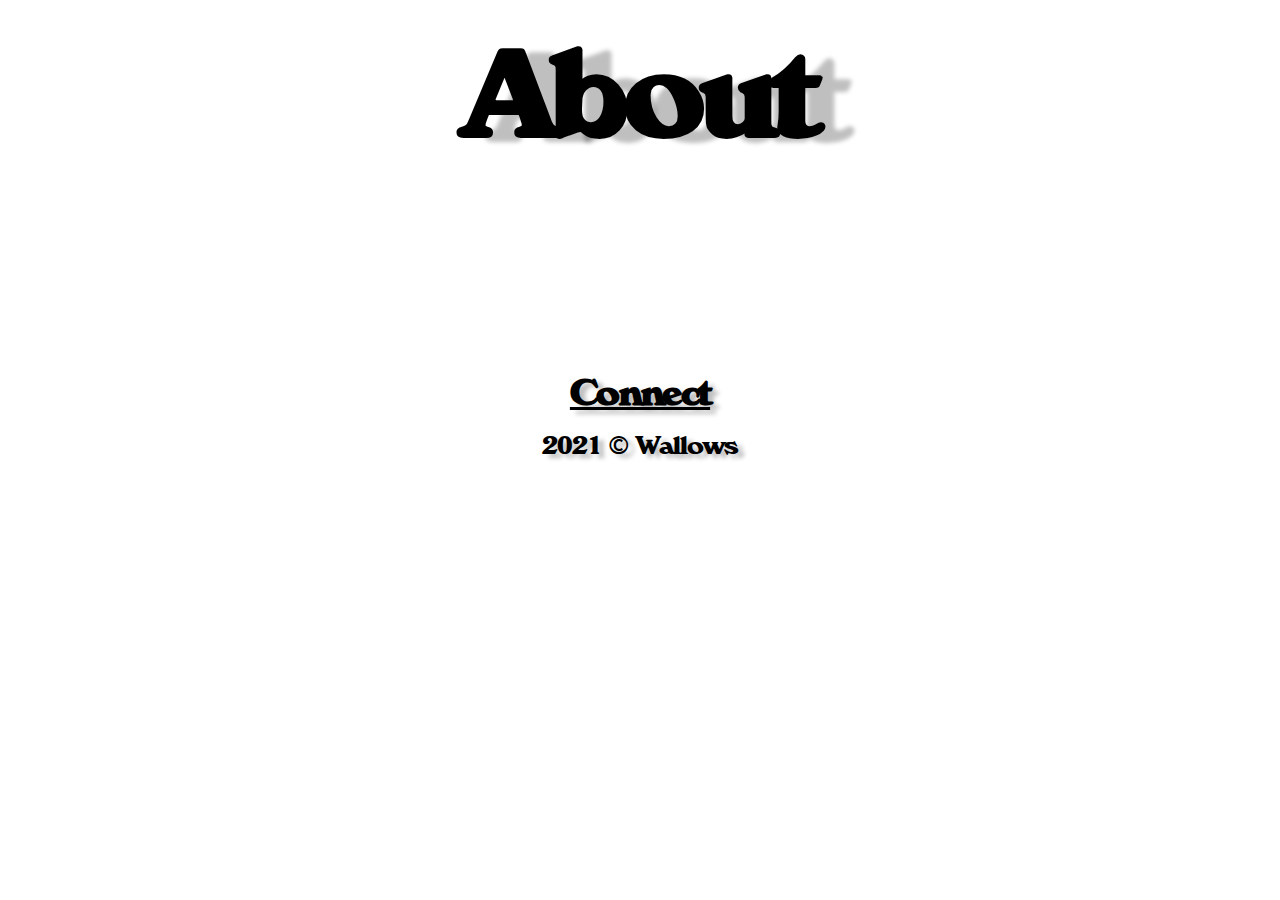
==== pages/about.html @ edcb609e "basic template" ====
<!DOCTYPE html>
<html>
    <head>
        <title>Wallows | About</title>
        <meta name="viewport" content="width=device-width, initial-scale=1.0">
        <link rel="stylesheet" href="../css/styles.css">
    </head>
    <body>
        <div id="home-div">
            <h1 class="title">About</h1>
        </div>

        <br>
        <h2 id="connect">Connect</h2>
        <footer>2021 © Wallows</footer>
    </body>
</html>
---- css/styles.css ----
/* Website's Font */
@font-face {
    font-family: "Verona Bold";
    src: url('../css/fonts/Verona-Bold.ttf');
}

body {
    font-family: "Verona Bold";
    color: black;
}

html {
    background-image: url("../img/grain.jpg");
    background-size: cover;
}

#home-div {
    margin-top: -64.8px;
}

.title {
    font-size: 120px;
    line-height: 277px;
    text-align: center;
    margin-top: 1.5%;
    letter-spacing: -0.04em;

    text-shadow: 29px 4px 4px rgba(0, 0, 0, 0.25);
}

/* Carousel */

.carousel {
    position: relative;
    width: 500px;
    height: 400px;
    margin: 0 auto;
    margin-top: -10.5%;
}

.carousel__image {
    width: 500px;
    height: 400px;
    object-fit: contain;
}

.carousel__track-container {
    height: 100%;
    position: relative;
    overflow: hidden;
}

.carousel__track {
    padding: 0;
    margin: 0;
    list-style: none;
    position: relative;
    height: 100%;
    transition: transform 250ms ease-in;
}

.carousel__slide {
    position: absolute;
    top: 0;
    bottom: 0;
    width: 100%;
}

.carousel__button {
    position: absolute;
    top: 50%;
    transform: translateY(-50%);
    background: transparent;
    border: 0;
    opacity: 0.3;
    cursor: pointer;
}

.carousel__button:hover {
    opacity: 1;
}

.carousel__button--left {
    left: -70px;
}

.carousel__button--right {
    right: -70px;
}

.carousel__button img {
    width: 50px;
}

.carousel__nav {
    display: flex;
    justify-content: center;
    padding: 10px 0;
}

.carousel__indicator {
    border: 0;
    border-radius: 50%;
    width: 15px;
    height: 15px;
    background: rgba(256, 256, 256, 0.5);
    margin: 0 15px;
    cursor: pointer;
    margin-top: -3%;
}

.carousel__indicator.current-slide {
    background: rgba(0,0,0,0.75);
}

.is-hidden {
    display: none;
}

#connect {
    font-size: 35px;
    line-height: 63px;
    text-align: center;
    margin-bottom: -0.3%;
    letter-spacing: -0.04em;
    text-decoration: underline;

    text-shadow: 6px 4px 4px rgba(0, 0, 0, 0.25);
}

#connect:hover {
    opacity: 0.5;
    text-decoration: none;
}

footer {
    font-size: 25px;
    line-height: 50px;
    text-align: center;
    letter-spacing: -0.04em;

    text-shadow: 6px 4px 4px rgba(0, 0, 0, 0.25);
}

/* 2x2 Grid Layout */

.albums {
    height: 400px;
    width: 400px;
    padding: 20px;
    display: block;
    margin-left: 280px;
    border-radius: 35px;
    cursor: pointer;
    margin-top: -50px;
}

.album-grid {
    height: 1100px;
    display: grid;
    grid-template-columns: 500px 500px;
    grid-row: auto auto;
    grid-column-gap: 10px;
}

/* Overlay */

.remote {
    position: relative;
    width: 400px;
}

.remote-overlay {
    position: absolute;
    top: 0;
    left: 330px;
    width: 300px;
    height: 300px;
    background: rgba(256, 256, 256, 0.9);
    color: black;
    border-radius: 35px;
    padding: 20px;
    display: flex;
    flex-direction: column;
    align-items: center;
    justify-content: center;
    opacity: 0;
    cursor: pointer;
    transition: opacity 0.25s;
}

.remote-overlay > * {
    transform: translateY(20px);
    transition: transform 0.25s;
}

.remote-overlay:hover {
    opacity: 1;  
}

.remote-overlay:hover > * {
    transform: translateY(0);
}

.remote-title {
    font-size: 2em;
}

.remote-description {
    font-size: 1em;
    margin-top: 0.25em;
}

#listen {
    color: black;
}

#listen:hover {
    opacity: 0.5;
    text-decoration: none;
}

.nh {
    position: relative;
    width: 400px;
}

.nh-overlay {
    position: absolute;
    top: 0;
    left: 330px;
    width: 300px;
    height: 300px;
    background: rgba(256, 256, 256, 0.9);
    color: black;
    border-radius: 35px;
    padding: 20px;
    display: flex;
    flex-direction: column;
    align-items: center;
    justify-content: center;
    opacity: 0;
    cursor: pointer;
    transition: opacity 0.25s;
}

.nh-overlay > * {
    transform: translateY(20px);
    transition: transform 0.25s;
}

.nh-overlay:hover {
    opacity: 1;  
}

.nh-overlay:hover > * {
    transform: translateY(0);
}

.nh-title {
    font-size: 2em;
}

.nh-description {
    font-size: 1em;
    margin-top: 0.25em;
}

.spring {
    position: relative;
    width: 400px;
}

.spring-overlay {
    position: absolute;
    top: 0;
    left: 330px;
    width: 300px;
    height: 300px;
    background: rgba(256, 256, 256, 0.9);
    color: black;
    border-radius: 35px;
    padding: 20px;
    display: flex;
    flex-direction: column;
    align-items: center;
    justify-content: center;
    opacity: 0;
    cursor: pointer;
    transition: opacity 0.25s;
}

.spring-overlay > * {
    transform: translateY(20px);
    transition: transform 0.25s;
}

.spring-overlay:hover {
    opacity: 1;  
}

.spring-overlay:hover > * {
    transform: translateY(0);
}

.spring-title {
    font-size: 2em;
}

.spring-description {
    font-size: 1em;
    margin-top: 0.25em;
}

.narwhals {
    position: relative;
    width: 400px;
}

.narwhals-overlay {
    position: absolute;
    top: 0;
    left: 330px;
    width: 300px;
    height: 300px;
    background: rgba(256, 256, 256, 0.9);
    color: black;
    border-radius: 35px;
    padding: 20px;
    display: flex;
    flex-direction: column;
    align-items: center;
    justify-content: center;
    opacity: 0;
    cursor: pointer;
    transition: opacity 0.25s;
}

.narwhals-overlay > * {
    transform: translateY(20px);
    transition: transform 0.25s;
}

.narwhals-overlay:hover {
    opacity: 1;  
}

.narwhals-overlay:hover > * {
    transform: translateY(0);
}

.narwhals-title {
    font-size: 2em;
}

.narwhals-description {
    font-size: 1em;
    margin-top: 0.25em;
}
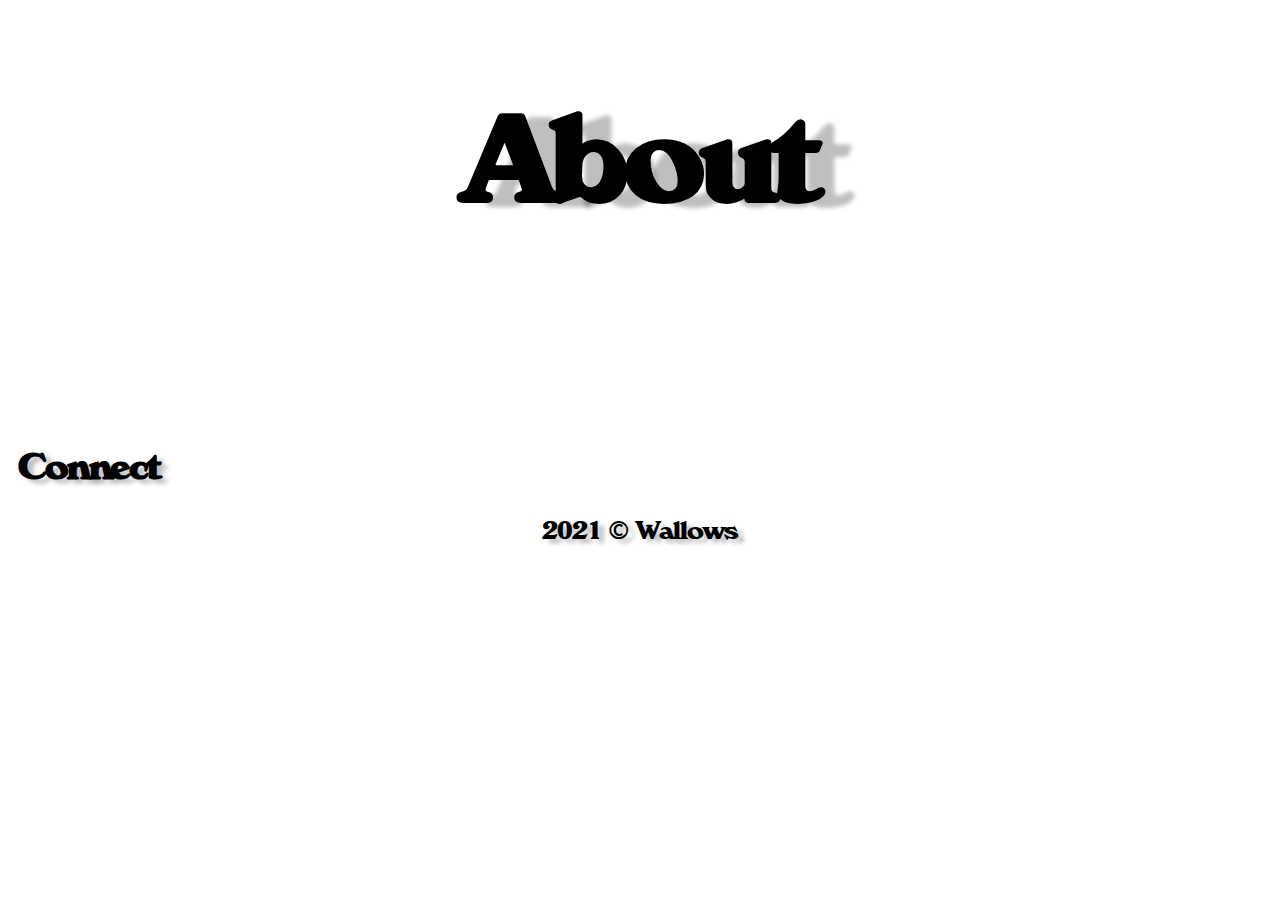
==== commit 7e8c3bf3: "link to home" ====
--- a/pages/about.html
+++ b/pages/about.html
@@ -6,9 +6,8 @@
         <link rel="stylesheet" href="../css/styles.css">
     </head>
     <body>
-        <div id="home-div">
-            <h1 class="title">About</h1>
-        </div>
+        <h1 class="title">About</h1>
+        <a href="../index.html"><button class="home">Home</button></a>
 
         <br>
         <h2 id="connect">Connect</h2>
--- a/css/styles.css
+++ b/css/styles.css
@@ -26,6 +26,34 @@
     letter-spacing: -0.04em;
 
     text-shadow: 29px 4px 4px rgba(0, 0, 0, 0.25);
+}
+
+.home {
+    position: absolute;
+    width: 147px;
+    height: 63px;
+    left: 1300px;
+    top: 58px;
+
+    font-family: "Verona Bold";
+    font-size: 50px;
+    line-height: 63px;
+    letter-spacing: -0.04em;
+
+    background: transparent;
+    border: none;
+
+    color: #000000;
+
+    text-shadow: 6px 4px 4px rgba(0, 0, 0, 0.25);
+
+    cursor: pointer;
+    text-decoration: none;
+}
+
+.home:hover {
+    opacity: 0.6;
+    text-decoration: underline;
 }
 
 /* Carousel */
@@ -120,17 +148,82 @@
 #connect {
     font-size: 35px;
     line-height: 63px;
-    text-align: center;
+    padding: 10px;
+    display: block;
+    margin-left: auto;
+    margin-right: auto;
     margin-bottom: -0.3%;
     letter-spacing: -0.04em;
+    text-decoration: none;
+    background: transparent;
+    border: none;
+    cursor: pointer;
+    font-family: "Verona Bold";
+
+    text-shadow: 6px 4px 4px rgba(0, 0, 0, 0.25);
+}
+
+#connect:hover {
+    opacity: 0.6;
     text-decoration: underline;
-
-    text-shadow: 6px 4px 4px rgba(0, 0, 0, 0.25);
-}
-
-#connect:hover {
-    opacity: 0.5;
-    text-decoration: none;
+    cursor: pointer;
+}
+
+#connect_overlay {
+    position: fixed; /* Sit on top of the page content */
+    display: none; /* Hidden by default */
+    width: 50%;
+    height: 75%; 
+    top: 10%;
+    left:25%;
+    right: 0;
+    bottom: 0;
+    z-index: 2;
+    border-radius: 35px;
+    border: 2px solid black;
+    background-color: rgba(256,256,256,1);
+    cursor: pointer; /* Add a pointer on hover */
+}
+
+#connect-overlay-text {
+    position: absolute;
+    font-size: 30px;
+    color: black;
+    text-align: center;
+    top: 20%;
+    left: 0;
+}
+
+#email {
+    border-radius: 35px;
+    border: 2px solid black;
+    height: 25px;
+    width: 220px;
+    padding: 7px;
+    font-size: 20px;
+    font-family: "Verona Bold";
+}
+
+ul {
+    list-style-type: none;
+    display: flex;
+    flex-direction: row;
+    align-items: center;
+    justify-content: center;
+}
+
+.connect-socials {
+    width: 40px;
+    height: 40px;
+}
+
+#soundcloud {
+    width: 50px;
+    height: 50px;
+}
+
+li {
+    margin-right: 10px;
 }
 
 footer {
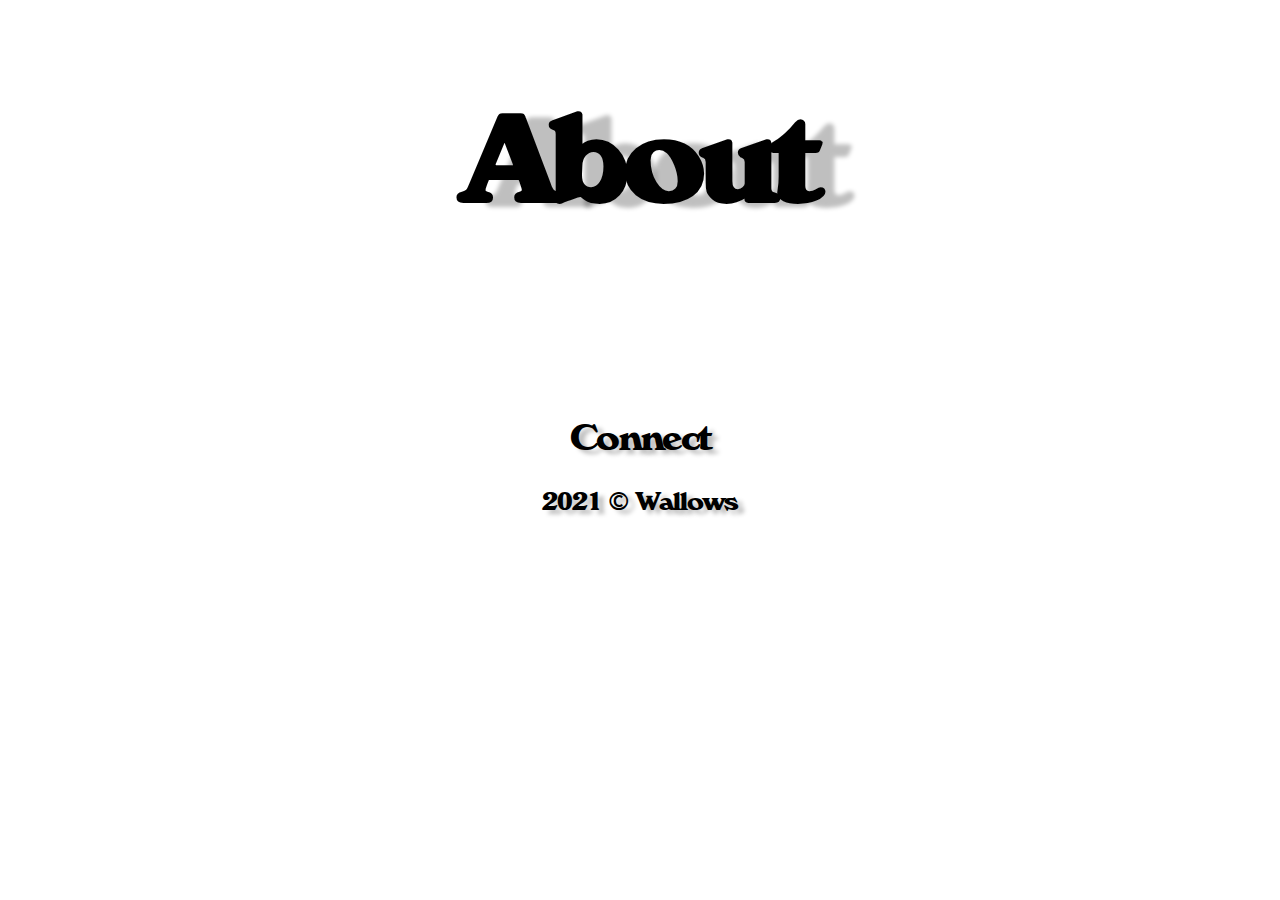
==== commit 93f71818: "footer and connect" ====
--- a/pages/about.html
+++ b/pages/about.html
@@ -10,7 +10,9 @@
         <a href="../index.html"><button class="home">Home</button></a>
 
         <br>
-        <h2 id="connect">Connect</h2>
+        <div>
+            <button id="connect" onclick="on()">Connect</button>
+        </div>
         <footer>2021 © Wallows</footer>
     </body>
 </html>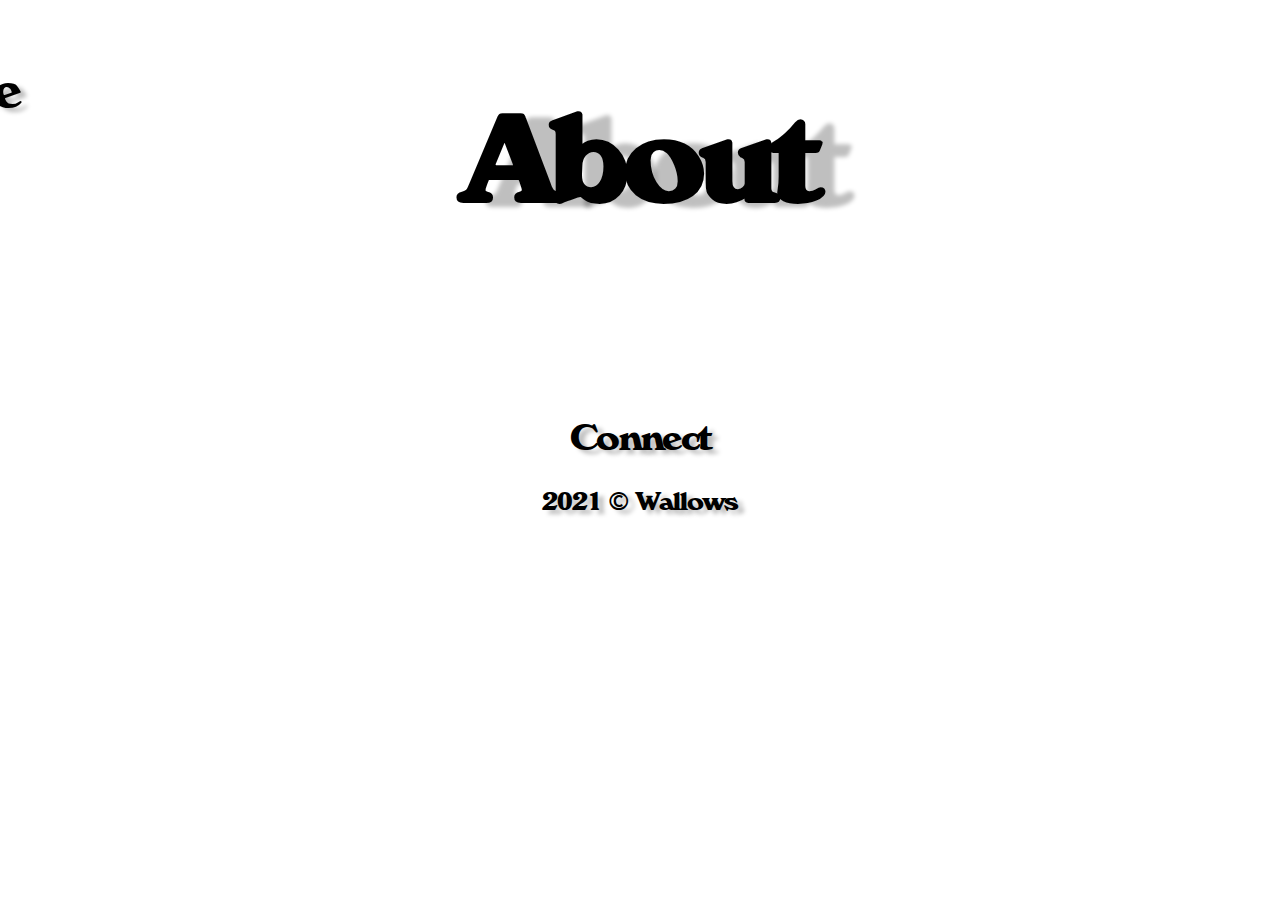
==== commit 987be2b2: "explore menu" ====
--- a/pages/about.html
+++ b/pages/about.html
@@ -6,13 +6,40 @@
         <link rel="stylesheet" href="../css/styles.css">
     </head>
     <body>
+        <div class="explore">
+            <span>Explore</span>
+            <div class="explore-content">
+                <a href="./about.html">About</a>
+                <a href="./discography.html">Discography</a>
+                <a href="https://wallowsmusic.store/">Merch</a>
+                <a href="./tour.html">Tour</a>
+            </div>
+        </div>
         <h1 class="title">About</h1>
         <a href="../index.html"><button class="home">Home</button></a>
 
         <br>
+        <div id="connect_overlay" onclick="off()">
+            <div id="connect-overlay-text">
+                <p>Subscribe to be the first to know the latest Wallows news!</p>
+                <input type="email" id="email" placeholder="Email Address">
+                <p>Get Text Updates!<br><u>+1 747 223 6014</u></p>
+                <ul id="socials">
+                    <li><a><img class="connect-socials" src="../img/tiktok.png"></a></li>
+                    <li><a><img class="connect-socials" src="../img/instagram.png"></a></li>
+                    <li><a><img class="connect-socials" src="../img/facebook.png"></a></li>
+                    <li><a><img class="connect-socials" src="../img/twitter.png"></a></li>
+                    <li><a><img class="connect-socials" src="../img/spotify.png"></a></li>
+                    <li><a><img class="connect-socials" id="soundcloud" src="../img/soundcloud.png"></a></li>
+                    <li><a><img class="connect-socials" src="../img/youtube.png"></a></li>
+                    <li><a><img class="connect-socials" src="../img/apple.png"></a></li>
+                </ul>
+            </div>
+        </div>
         <div>
             <button id="connect" onclick="on()">Connect</button>
         </div>
         <footer>2021 © Wallows</footer>
+        <script src="../js/connect.js"></script>
     </body>
 </html>--- a/css/styles.css
+++ b/css/styles.css
@@ -54,6 +54,51 @@
 .home:hover {
     opacity: 0.6;
     text-decoration: underline;
+}
+
+.explore {
+    position: absolute;
+    width: 147px;
+    height: 63px;
+    right: 1300px;
+    top: 58px;
+
+    font-family: "Verona Bold";
+    font-size: 50px;
+    line-height: 63px;
+    letter-spacing: -0.04em;
+
+    background: transparent;
+    border: none;
+
+    color: #000000;
+
+    text-shadow: 6px 4px 4px rgba(0, 0, 0, 0.25);
+
+    cursor: pointer;
+    text-decoration: none;
+}
+
+.explore-content {
+    display: none;
+    position: absolute;
+    background-color: #f9f9f9;
+    min-width: 160px;
+    box-shadow: 0px 8px 16px 0px rgba(0,0,0,0.2);
+    z-index: 1;
+}
+
+.explore-content a {
+    color: black;
+    padding: 12px 16px;
+    text-decoration: none;
+    display: block;
+  }
+  
+.explore-content a:hover {background-color: #f1f1f1}
+  
+.explore:hover .explore-content {
+    display: block;
 }
 
 /* Carousel */
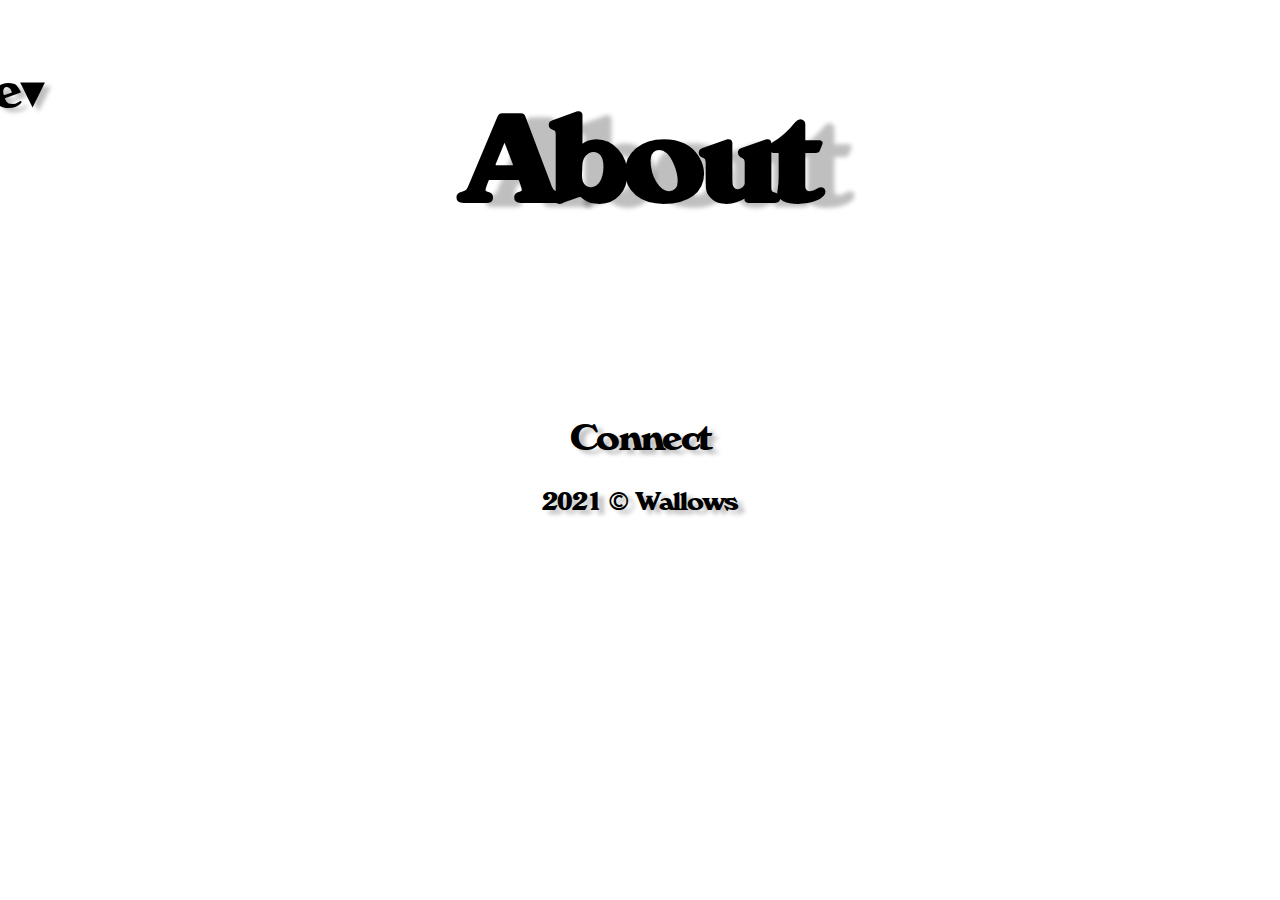
==== commit 3d8bcfeb: "dropdown touch ups" ====
--- a/pages/about.html
+++ b/pages/about.html
@@ -7,7 +7,7 @@
     </head>
     <body>
         <div class="explore">
-            <span>Explore</span>
+            <span>Explore▾</span>
             <div class="explore-content">
                 <a href="./about.html">About</a>
                 <a href="./discography.html">Discography</a>
--- a/css/styles.css
+++ b/css/styles.css
@@ -95,7 +95,10 @@
     display: block;
   }
   
-.explore-content a:hover {background-color: #f1f1f1}
+.explore-content a:hover {
+    background-color: #f1f1f1;
+    text-decoration: underline;
+}
   
 .explore:hover .explore-content {
     display: block;
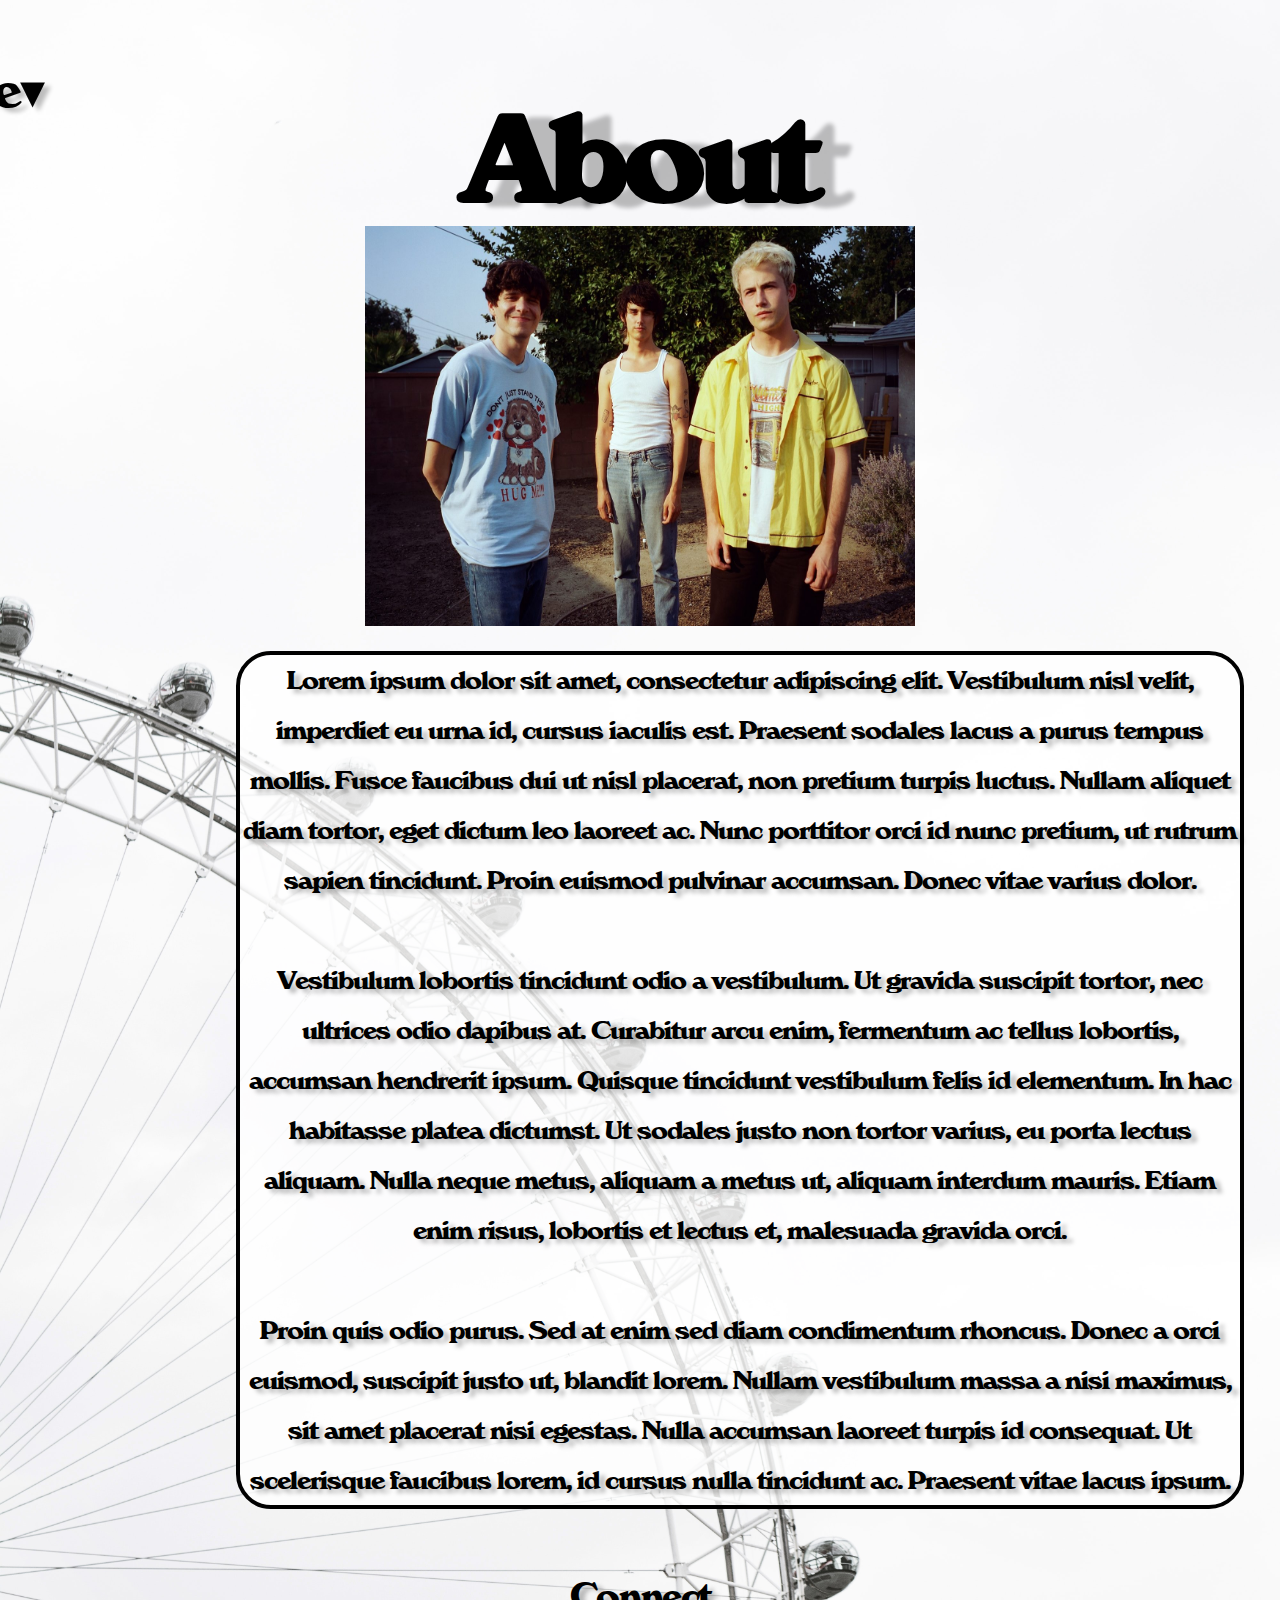
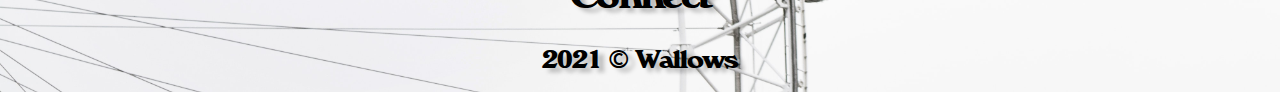
==== commit 9a4205fd: "about/tour + edits" ====
--- a/pages/about.html
+++ b/pages/about.html
@@ -1,45 +1,67 @@
 <!DOCTYPE html>
 <html>
-    <head>
-        <title>Wallows | About</title>
-        <meta name="viewport" content="width=device-width, initial-scale=1.0">
-        <link rel="stylesheet" href="../css/styles.css">
-    </head>
-    <body>
-        <div class="explore">
-            <span>Explore▾</span>
-            <div class="explore-content">
-                <a href="./about.html">About</a>
-                <a href="./discography.html">Discography</a>
-                <a href="https://wallowsmusic.store/">Merch</a>
-                <a href="./tour.html">Tour</a>
-            </div>
+
+<head>
+    <title>Wallows | About</title>
+    <meta name="viewport" content="width=device-width, initial-scale=1.0">
+    <link rel="stylesheet" href="../css/styles.css">
+</head>
+
+<body>
+    <div class="explore">
+        <span>Explore▾</span>
+        <div class="explore-content">
+            <a href="./about.html">About</a>
+            <a href="./discography.html">Discography</a>
+            <a href="https://wallowsmusic.store/">Merch</a>
+            <a href="./tour.html">Tour</a>
         </div>
-        <h1 class="title">About</h1>
-        <a href="../index.html"><button class="home">Home</button></a>
+        <div class="backdrop"></div>
+    </div>
+    <h1 class="title">About</h1>
+    <a href="../index.html"><button class="home">Home</button></a>
+    <img id="about-photo" src="../img/photo-four.jpg" height="400px" width="550px">
+    <p id="about-text">
+        Lorem ipsum dolor sit amet, consectetur adipiscing elit. Vestibulum nisl velit, imperdiet eu urna id, cursus
+        iaculis est. Praesent sodales lacus a purus tempus mollis. Fusce faucibus dui ut nisl placerat, non pretium
+        turpis luctus. Nullam aliquet diam tortor, eget dictum leo laoreet ac. Nunc porttitor orci id nunc pretium, ut
+        rutrum sapien tincidunt. Proin euismod pulvinar accumsan. Donec vitae varius dolor.
+        <br>
+        <br>
+        Vestibulum lobortis tincidunt odio a vestibulum. Ut gravida suscipit tortor, nec ultrices odio dapibus at.
+        Curabitur arcu enim, fermentum ac tellus lobortis, accumsan hendrerit ipsum. Quisque tincidunt vestibulum felis
+        id elementum. In hac habitasse platea dictumst. Ut sodales justo non tortor varius, eu porta lectus aliquam.
+        Nulla neque metus, aliquam a metus ut, aliquam interdum mauris. Etiam enim risus, lobortis et lectus et,
+        malesuada gravida orci.
+        <br>
+        <br>
+        Proin quis odio purus. Sed at enim sed diam condimentum rhoncus. Donec a orci euismod, suscipit justo ut,
+        blandit lorem. Nullam vestibulum massa a nisi maximus, sit amet placerat nisi egestas. Nulla accumsan laoreet
+        turpis id consequat. Ut scelerisque faucibus lorem, id cursus nulla tincidunt ac. Praesent vitae lacus ipsum.
+    </p>
+    <br>
+    <div id="connect_overlay" onclick="off()">
+        <div id="connect-overlay-text">
+            <p>Subscribe to be the first to know the latest Wallows news!</p>
+            <input type="email" id="email" placeholder="Email Address">
+            <p>Get Text Updates!<br><u>+1 747 223 6014</u></p>
+            <ul id="socials">
+                <li><a><img class="connect-socials" src="../img/tiktok.png"></a></li>
+                <li><a><img class="connect-socials" src="../img/instagram.png"></a></li>
+                <li><a><img class="connect-socials" src="../img/facebook.png"></a></li>
+                <li><a><img class="connect-socials" src="../img/twitter.png"></a></li>
+                <li><a><img class="connect-socials" src="../img/spotify.png"></a></li>
+                <li><a><img class="connect-socials" id="soundcloud" src="../img/soundcloud.png"></a></li>
+                <li><a><img class="connect-socials" src="../img/youtube.png"></a></li>
+                <li><a><img class="connect-socials" src="../img/apple.png"></a></li>
+            </ul>
+        </div>
+    </div>
+    <div>
+        <button id="connect" onclick="on()">Connect</button>
+    </div>
+    <footer>2021 © Wallows</footer>
+    <script src="../js/connect.js"></script>
+</body>
 
-        <br>
-        <div id="connect_overlay" onclick="off()">
-            <div id="connect-overlay-text">
-                <p>Subscribe to be the first to know the latest Wallows news!</p>
-                <input type="email" id="email" placeholder="Email Address">
-                <p>Get Text Updates!<br><u>+1 747 223 6014</u></p>
-                <ul id="socials">
-                    <li><a><img class="connect-socials" src="../img/tiktok.png"></a></li>
-                    <li><a><img class="connect-socials" src="../img/instagram.png"></a></li>
-                    <li><a><img class="connect-socials" src="../img/facebook.png"></a></li>
-                    <li><a><img class="connect-socials" src="../img/twitter.png"></a></li>
-                    <li><a><img class="connect-socials" src="../img/spotify.png"></a></li>
-                    <li><a><img class="connect-socials" id="soundcloud" src="../img/soundcloud.png"></a></li>
-                    <li><a><img class="connect-socials" src="../img/youtube.png"></a></li>
-                    <li><a><img class="connect-socials" src="../img/apple.png"></a></li>
-                </ul>
-            </div>
-        </div>
-        <div>
-            <button id="connect" onclick="on()">Connect</button>
-        </div>
-        <footer>2021 © Wallows</footer>
-        <script src="../js/connect.js"></script>
-    </body>
 </html>--- a/css/styles.css
+++ b/css/styles.css
@@ -10,7 +10,7 @@
 }
 
 html {
-    background-image: url("../img/grain.jpg");
+    background-image: url("../img/bw.jpg");
     background-size: cover;
 }
 
@@ -56,6 +56,52 @@
     text-decoration: underline;
 }
 
+.cities {
+    display: grid;
+    margin-top: -150px;
+    grid-template-columns: auto auto auto auto;
+    grid-template-rows: auto auto auto;
+    text-align: center;
+    font-size: 25px;
+    font-family: "Verona Bold";
+    line-height: 60px;
+    letter-spacing: -0.04em;
+    text-shadow: 6px 4px 4px rgba(0, 0, 0, 0.25);
+    margin-bottom: -30px;
+}
+
+#more-cities {
+    font-size: 30px;
+    text-align: center;    
+    font-family: "Verona Bold";
+    letter-spacing: -0.04em;
+    margin-bottom: 20px;
+    margin-top: 50px;
+    text-shadow: 6px 4px 4px rgba(0, 0, 0, 0.25);
+}
+
+#more-cities-lettering:hover {
+    opacity: 0.6;
+    text-decoration: underline;
+    cursor: pointer;
+}
+
+#ticket-one:hover {
+    text-decoration: underline;
+    opacity: 0.6;
+}
+
+#ticket-two:hover {
+    text-decoration: underline;
+    opacity: 0.6;
+}
+
+#ticket-three:hover {
+    text-decoration: underline;
+    opacity: 0.6;
+}
+
+
 .explore {
     position: absolute;
     width: 147px;
@@ -82,26 +128,62 @@
 .explore-content {
     display: none;
     position: absolute;
-    background-color: #f9f9f9;
+    background-color: transparent;
     min-width: 160px;
-    box-shadow: 0px 8px 16px 0px rgba(0,0,0,0.2);
-    z-index: 1;
+    z-index: 2;
 }
 
 .explore-content a {
     color: black;
-    padding: 12px 16px;
+    padding-bottom: 10px;
     text-decoration: none;
     display: block;
   }
   
 .explore-content a:hover {
-    background-color: #f1f1f1;
-    text-decoration: underline;
-}
-  
+    background-color: transparent;
+    text-decoration: underline;
+    opacity: 0.6;
+}
+
+.backdrop {
+    background-color:rgba(256,256,256,0.9);
+    height: 100%;
+    left: 0;
+    position: fixed;
+    top: 0;
+    width: 100%;
+    z-index: 1;
+    display: none;
+}
+
+.explore:hover > .backdrop {
+      display: block;
+}
+
 .explore:hover .explore-content {
     display: block;
+}
+
+#about-text {
+    position: relative;
+    text-align: center;
+    font-size: 25px;
+    width:1000px;
+    left: 18%;
+    line-height: 50px;
+    letter-spacing: -0.04em;
+    text-shadow: 6px 4px 4px rgba(0, 0, 0, 0.25);
+    background: rgba(256, 256, 256, 0.8);
+    border-radius: 35px;
+    border: 4px solid black;
+}
+
+#about-photo {
+    display: block;
+    margin-left: auto;
+    margin-right: auto;
+    margin-top: -150px;;
 }
 
 /* Carousel */
@@ -179,7 +261,7 @@
     border-radius: 50%;
     width: 15px;
     height: 15px;
-    background: rgba(256, 256, 256, 0.5);
+    background: rgba(0,0,0,0.2);
     margin: 0 15px;
     cursor: pointer;
     margin-top: -3%;
@@ -228,7 +310,7 @@
     bottom: 0;
     z-index: 2;
     border-radius: 35px;
-    border: 2px solid black;
+    border: 4px solid black;
     background-color: rgba(256,256,256,1);
     cursor: pointer; /* Add a pointer on hover */
 }
@@ -238,7 +320,7 @@
     font-size: 30px;
     color: black;
     text-align: center;
-    top: 20%;
+    top: 15%;
     left: 0;
 }
 
@@ -248,7 +330,7 @@
     height: 25px;
     width: 220px;
     padding: 7px;
-    font-size: 20px;
+    font-size: 15px;
     font-family: "Verona Bold";
 }
 
@@ -320,6 +402,7 @@
     background: rgba(256, 256, 256, 0.9);
     color: black;
     border-radius: 35px;
+    border: 4px solid black;
     padding: 20px;
     display: flex;
     flex-direction: column;
@@ -375,6 +458,7 @@
     background: rgba(256, 256, 256, 0.9);
     color: black;
     border-radius: 35px;
+    border: 4px solid black;
     padding: 20px;
     display: flex;
     flex-direction: column;
@@ -421,6 +505,7 @@
     background: rgba(256, 256, 256, 0.9);
     color: black;
     border-radius: 35px;
+    border: 4px solid black;
     padding: 20px;
     display: flex;
     flex-direction: column;
@@ -467,6 +552,7 @@
     background: rgba(256, 256, 256, 0.9);
     color: black;
     border-radius: 35px;
+    border: 4px solid black;
     padding: 20px;
     display: flex;
     flex-direction: column;
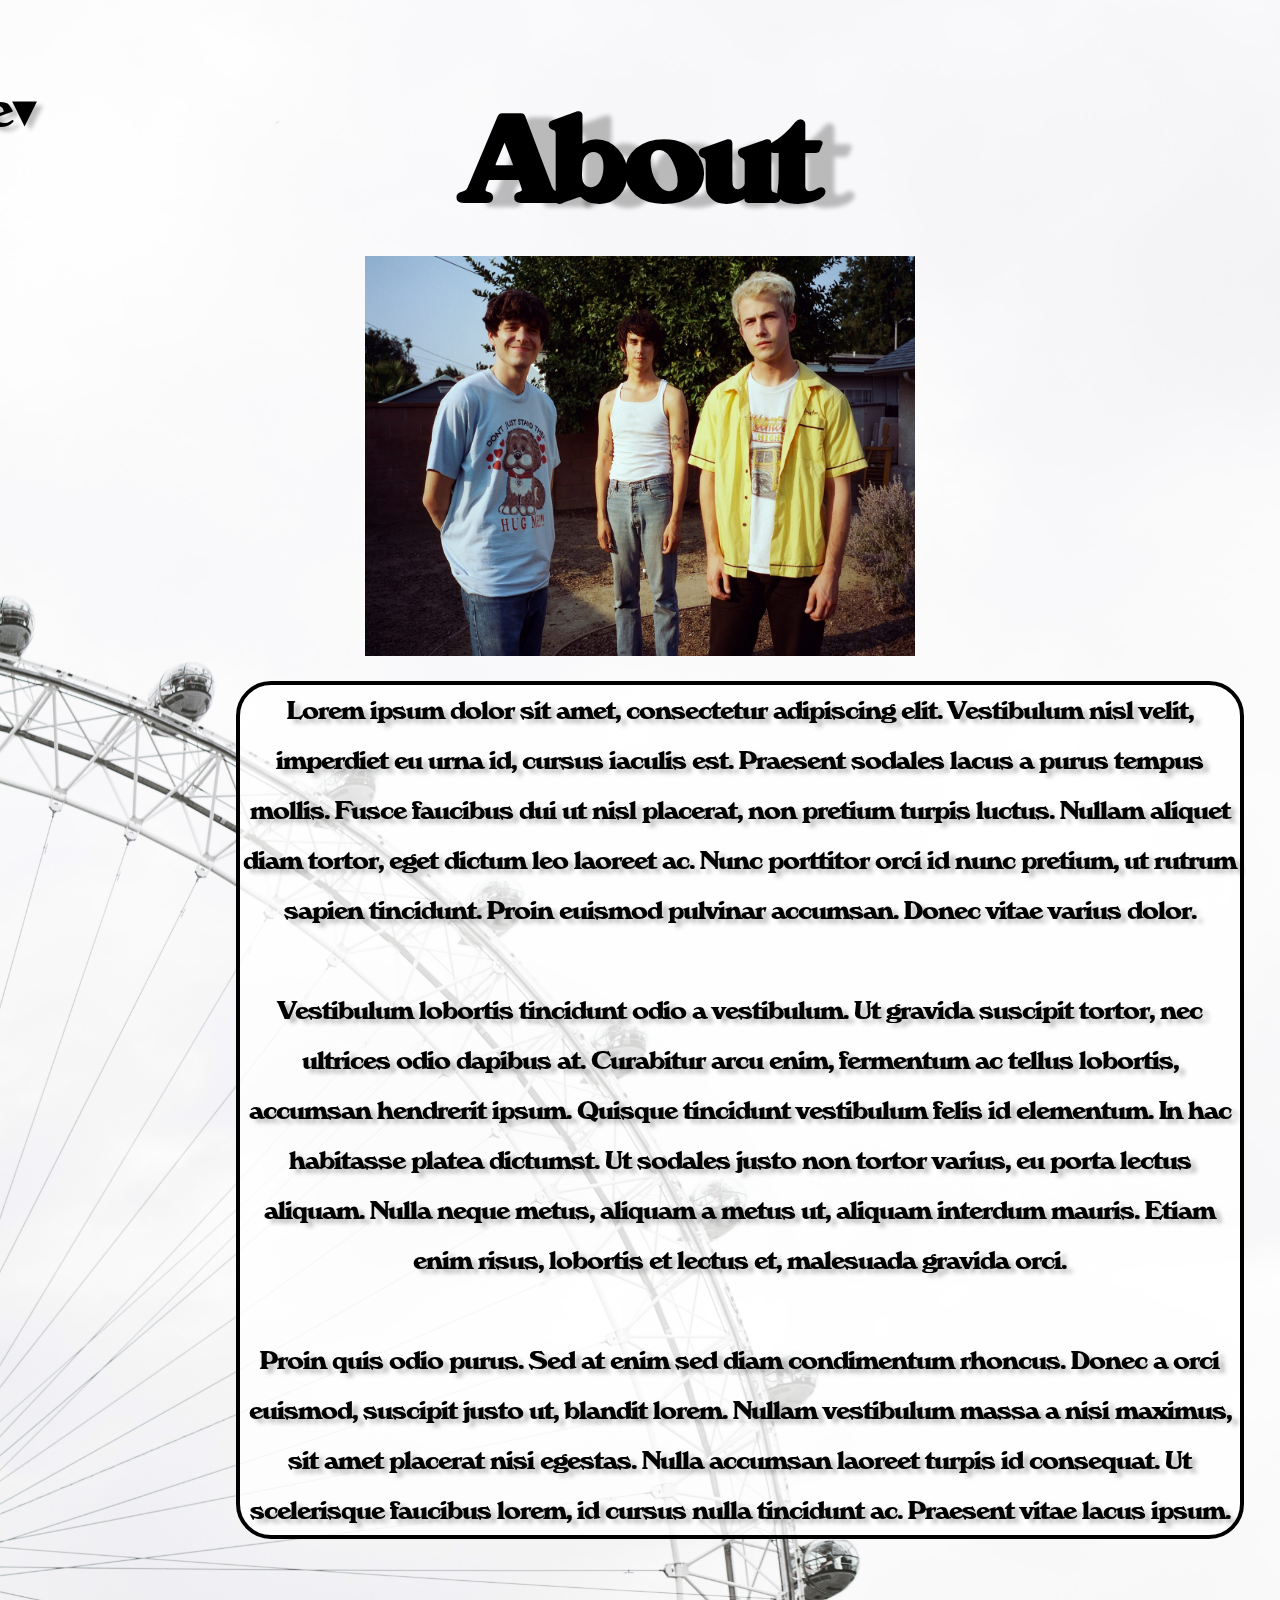
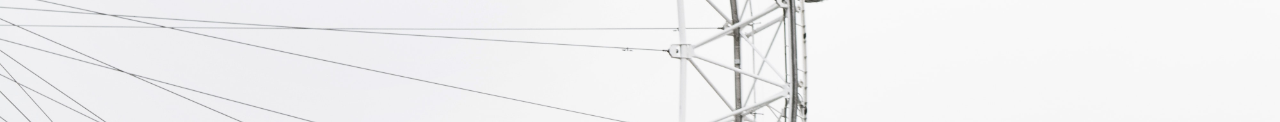
==== commit 01506971: "update" ====
--- a/pages/about.html
+++ b/pages/about.html
@@ -5,63 +5,81 @@
     <title>Wallows | About</title>
     <meta name="viewport" content="width=device-width, initial-scale=1.0">
     <link rel="stylesheet" href="../css/styles.css">
+    <link href="https://unpkg.com/aos@2.3.1/dist/aos.css" rel="stylesheet">
+    <script src="https://unpkg.com/aos@2.3.1/dist/aos.js"></script>
 </head>
 
 <body>
-    <div class="explore">
-        <span>Explore▾</span>
-        <div class="explore-content">
-            <a href="./about.html">About</a>
-            <a href="./discography.html">Discography</a>
-            <a href="https://wallowsmusic.store/">Merch</a>
-            <a href="./tour.html">Tour</a>
+    <div data-aos="fade-down">
+        <div class="explore">
+            <span>Explore▾</span>
+            <div class="explore-content">
+                <a href="./about.html">About</a>
+                <a href="./discography.html">Discography</a>
+                <a href="https://wallowsmusic.store/">Merch</a>
+                <a href="./tour.html">Tour</a>
+            </div>
+            <div class="backdrop"></div>
         </div>
-        <div class="backdrop"></div>
-    </div>
-    <h1 class="title">About</h1>
-    <a href="../index.html"><button class="home">Home</button></a>
-    <img id="about-photo" src="../img/photo-four.jpg" height="400px" width="550px">
-    <p id="about-text">
-        Lorem ipsum dolor sit amet, consectetur adipiscing elit. Vestibulum nisl velit, imperdiet eu urna id, cursus
-        iaculis est. Praesent sodales lacus a purus tempus mollis. Fusce faucibus dui ut nisl placerat, non pretium
-        turpis luctus. Nullam aliquet diam tortor, eget dictum leo laoreet ac. Nunc porttitor orci id nunc pretium, ut
-        rutrum sapien tincidunt. Proin euismod pulvinar accumsan. Donec vitae varius dolor.
+        <h1 class="title">About</h1>
+        <a href="../index.html"><button class="home">Home</button></a>
+        <img id="about-photo" src="../img/photo-four.jpg" height="400px" width="550px" data-aos="fade-right">
+        <p id="about-text" data-aos="fade-up">
+            Lorem ipsum dolor sit amet, consectetur adipiscing elit. Vestibulum nisl velit, imperdiet eu urna id, cursus
+            iaculis est. Praesent sodales lacus a purus tempus mollis. Fusce faucibus dui ut nisl placerat, non pretium
+            turpis luctus. Nullam aliquet diam tortor, eget dictum leo laoreet ac. Nunc porttitor orci id nunc pretium,
+            ut
+            rutrum sapien tincidunt. Proin euismod pulvinar accumsan. Donec vitae varius dolor.
+            <br>
+            <br>
+            Vestibulum lobortis tincidunt odio a vestibulum. Ut gravida suscipit tortor, nec ultrices odio dapibus at.
+            Curabitur arcu enim, fermentum ac tellus lobortis, accumsan hendrerit ipsum. Quisque tincidunt vestibulum
+            felis
+            id elementum. In hac habitasse platea dictumst. Ut sodales justo non tortor varius, eu porta lectus aliquam.
+            Nulla neque metus, aliquam a metus ut, aliquam interdum mauris. Etiam enim risus, lobortis et lectus et,
+            malesuada gravida orci.
+            <br>
+            <br>
+            Proin quis odio purus. Sed at enim sed diam condimentum rhoncus. Donec a orci euismod, suscipit justo ut,
+            blandit lorem. Nullam vestibulum massa a nisi maximus, sit amet placerat nisi egestas. Nulla accumsan
+            laoreet
+            turpis id consequat. Ut scelerisque faucibus lorem, id cursus nulla tincidunt ac. Praesent vitae lacus
+            ipsum.
+        </p>
+        <br>
+        <!-- <div id="connect_overlay" onclick="off()" data-aos="fade-up">
+            <div id="connect-overlay-text">
+                <p>Subscribe to be the first to know the latest Wallows news!</p>
+                <input type="email" id="email" placeholder="Email Address">
+                <p>Get Text Updates!<br><u>+1 747 223 6014</u></p>
+                <ul id="socials">
+                    <li><a><img class="connect-socials" src="../img/tiktok.png"></a></li>
+                    <li><a><img class="connect-socials" src="../img/instagram.png"></a></li>
+                    <li><a><img class="connect-socials" src="../img/facebook.png"></a></li>
+                    <li><a><img class="connect-socials" src="../img/twitter.png"></a></li>
+                    <li><a><img class="connect-socials" src="../img/spotify.png"></a></li>
+                    <li><a><img class="connect-socials" id="soundcloud" src="../img/soundcloud.png"></a></li>
+                    <li><a><img class="connect-socials" src="../img/youtube.png"></a></li>
+                    <li><a><img class="connect-socials" src="../img/apple.png"></a></li>
+                </ul>
+            </div>
+        </div>
+        <div>
+            <button id="connect" onclick="on()" data-aos="fade-left">Connect</button>
+        </div> -->
+        <footer data-aos="fade-right">2021 © Wallows</footer>
         <br>
         <br>
-        Vestibulum lobortis tincidunt odio a vestibulum. Ut gravida suscipit tortor, nec ultrices odio dapibus at.
-        Curabitur arcu enim, fermentum ac tellus lobortis, accumsan hendrerit ipsum. Quisque tincidunt vestibulum felis
-        id elementum. In hac habitasse platea dictumst. Ut sodales justo non tortor varius, eu porta lectus aliquam.
-        Nulla neque metus, aliquam a metus ut, aliquam interdum mauris. Etiam enim risus, lobortis et lectus et,
-        malesuada gravida orci.
         <br>
         <br>
-        Proin quis odio purus. Sed at enim sed diam condimentum rhoncus. Donec a orci euismod, suscipit justo ut,
-        blandit lorem. Nullam vestibulum massa a nisi maximus, sit amet placerat nisi egestas. Nulla accumsan laoreet
-        turpis id consequat. Ut scelerisque faucibus lorem, id cursus nulla tincidunt ac. Praesent vitae lacus ipsum.
-    </p>
-    <br>
-    <div id="connect_overlay" onclick="off()">
-        <div id="connect-overlay-text">
-            <p>Subscribe to be the first to know the latest Wallows news!</p>
-            <input type="email" id="email" placeholder="Email Address">
-            <p>Get Text Updates!<br><u>+1 747 223 6014</u></p>
-            <ul id="socials">
-                <li><a><img class="connect-socials" src="../img/tiktok.png"></a></li>
-                <li><a><img class="connect-socials" src="../img/instagram.png"></a></li>
-                <li><a><img class="connect-socials" src="../img/facebook.png"></a></li>
-                <li><a><img class="connect-socials" src="../img/twitter.png"></a></li>
-                <li><a><img class="connect-socials" src="../img/spotify.png"></a></li>
-                <li><a><img class="connect-socials" id="soundcloud" src="../img/soundcloud.png"></a></li>
-                <li><a><img class="connect-socials" src="../img/youtube.png"></a></li>
-                <li><a><img class="connect-socials" src="../img/apple.png"></a></li>
-            </ul>
-        </div>
     </div>
-    <div>
-        <button id="connect" onclick="on()">Connect</button>
-    </div>
-    <footer>2021 © Wallows</footer>
     <script src="../js/connect.js"></script>
+    <script>
+        AOS.init({
+            duration: 1200,
+        });
+        window.addEventListener('load', AOS.refresh);
+    </script>
 </body>
 
 </html>--- a/css/styles.css
+++ b/css/styles.css
@@ -183,7 +183,7 @@
     display: block;
     margin-left: auto;
     margin-right: auto;
-    margin-top: -150px;;
+    margin-top: -120px;;
 }
 
 /* Carousel */
@@ -303,14 +303,14 @@
     position: fixed; /* Sit on top of the page content */
     display: none; /* Hidden by default */
     width: 50%;
-    height: 75%; 
-    top: 10%;
+    height: 55%; 
+    top: 22.5%;
     left:25%;
     right: 0;
     bottom: 0;
     z-index: 2;
     border-radius: 35px;
-    border: 4px solid black;
+    border: 5px solid black;
     background-color: rgba(256,256,256,1);
     cursor: pointer; /* Add a pointer on hover */
 }
@@ -320,7 +320,7 @@
     font-size: 30px;
     color: black;
     text-align: center;
-    top: 15%;
+    top: 7%;
     left: 0;
 }
 
